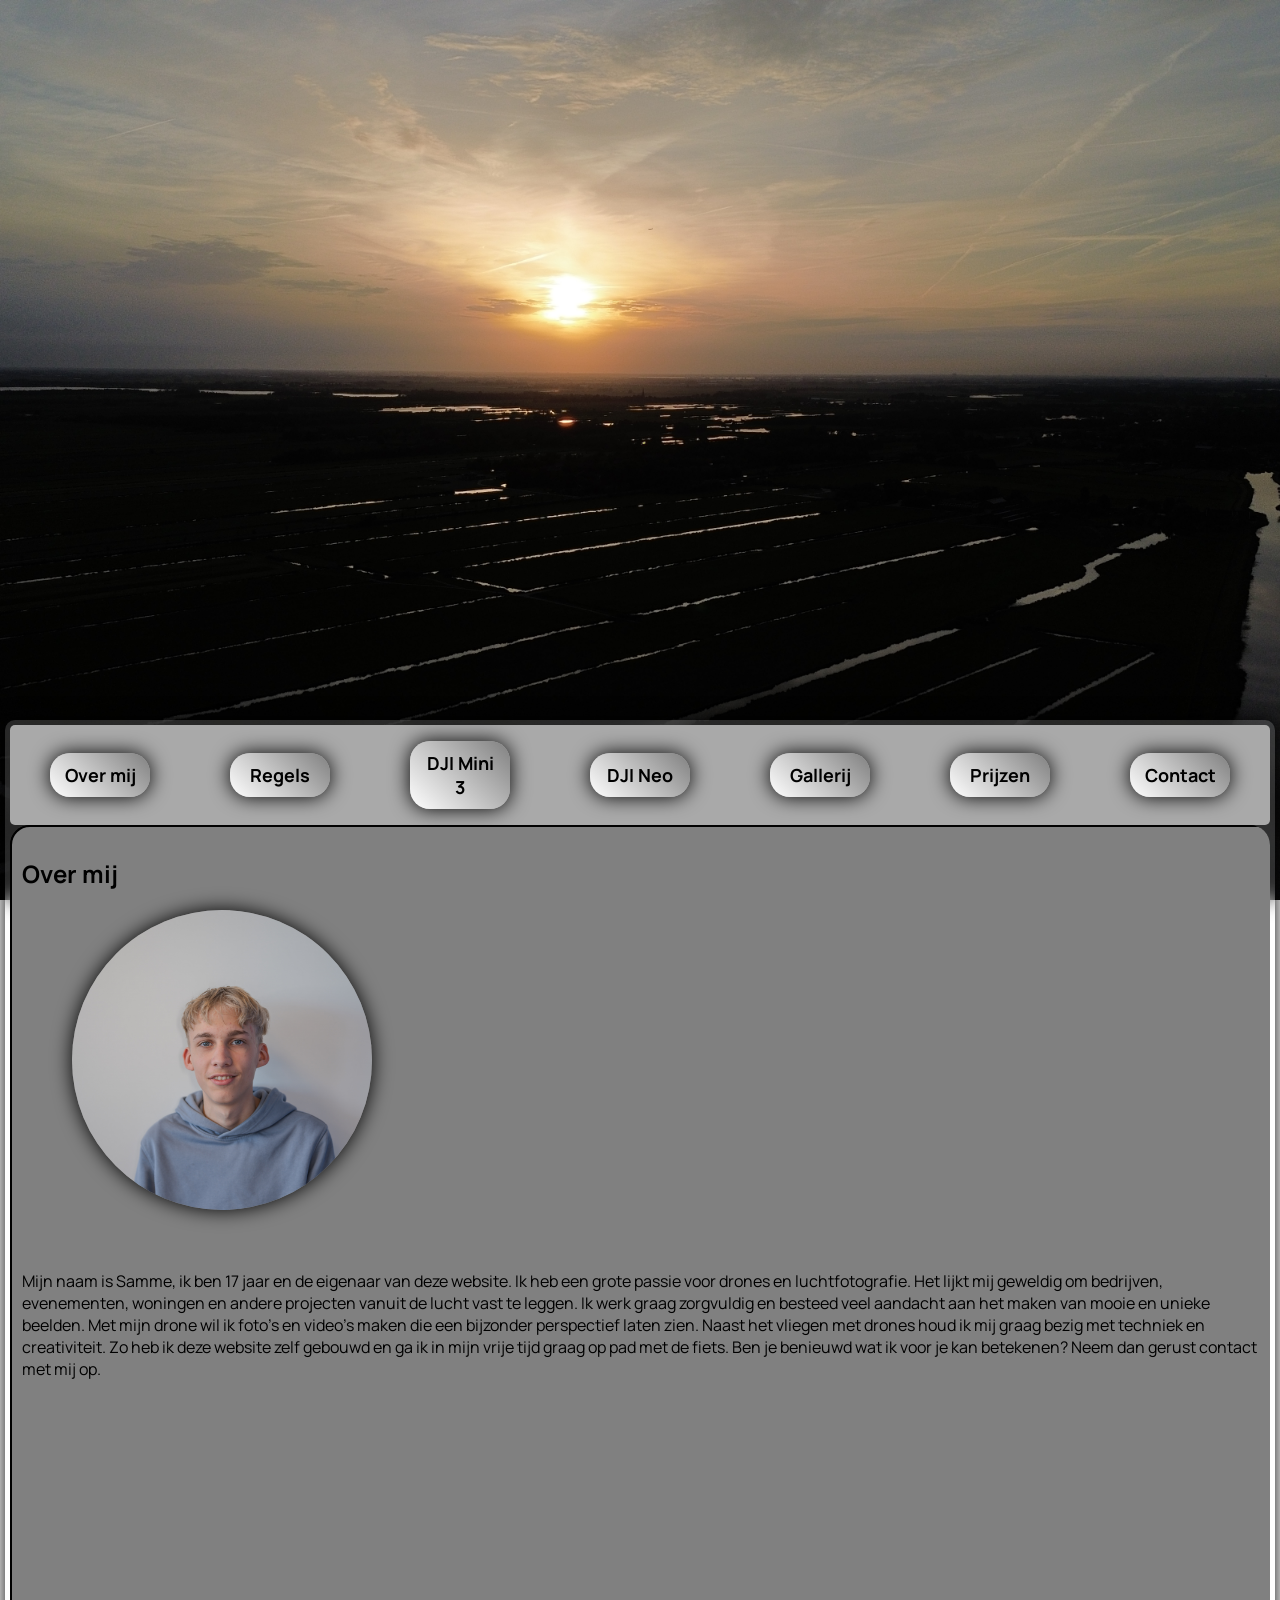
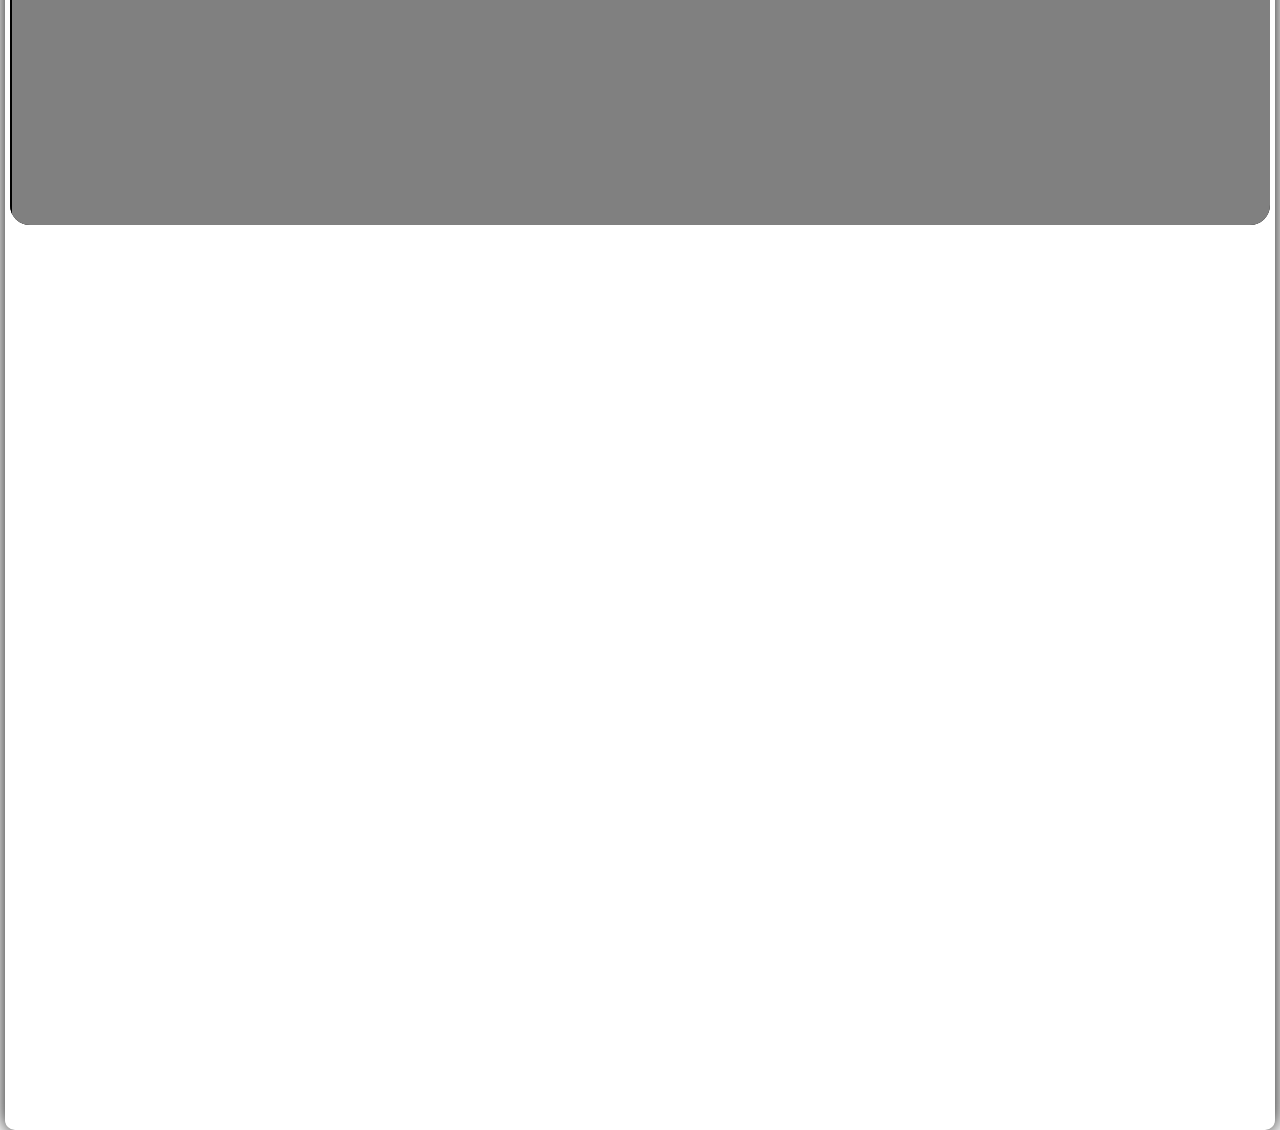
==== index.html @ 200b2747 "Initial commit" ====
<!DOCTYPE html>
<html lang="en">

<head>
    <meta charset="UTF-8">
    <meta name="viewport" content="width=device-width, initial-scale=1.0">
    <title>Samme Dronebeelden</title>
    <link rel="stylesheet" href="style.css">
</head>

<body>
    <div id="media">
        <img id="show-case" src="" alt="background_image">
    </div>
    <div id="content">
        <nav>
            <button class="nav-btn" id="nav1" onclick="scrollToSection('#content1')">Over mij</button>
            <button class="nav-btn" id="nav2" onclick="scrollToSection('#content2')">Regels</button>
            <button class="nav-btn" id="nav3" onclick="scrollToSection('#content3')">DJI Mini 3</button>
            <button class="nav-btn" id="nav4" onclick="scrollToSection('#content4')">DJI Neo</button>
            <button class="nav-btn" id="nav5" onclick="scrollToSection('#content5')">Gallerij</button>
            <button class="nav-btn" id="nav6" onclick="scrollToSection('#content6')">Prijzen</button>
            <button class="nav-btn" id="nav7" onclick="scrollToSection('#content7')">Contact</button>
        </nav>
        <div id="scroll-box">
            <section class="content-box" id="content1">
                <h1>Over mij</h1>
                <img src="img/profile.jpg" alt="profile" id="profile">
                <br><br>
                <p>
                    Mijn naam is Samme, ik ben 17 jaar en de eigenaar van deze website. Ik heb een grote passie voor
                    drones en
                    luchtfotografie. Het lijkt mij geweldig om bedrijven, evenementen, woningen en andere projecten
                    vanuit de lucht vast te
                    leggen. Ik werk graag zorgvuldig en besteed veel aandacht aan het maken van mooie en unieke beelden.
                    Met mijn drone wil
                    ik foto's en video's maken die een bijzonder perspectief laten zien. Naast het vliegen met drones
                    houd ik mij graag
                    bezig met techniek en creativiteit. Zo heb ik deze website zelf gebouwd en ga ik in mijn vrije tijd
                    graag op pad met de
                    fiets. Ben je benieuwd wat ik voor je kan betekenen? Neem dan gerust contact met mij op.
                </p>
            </section>
            <section class="content-box" id="content2">
                <h1>Regels</h1>
                <h2>Regels over dronevliegen</h2>
                <p>
                    Ook zonder officieel vliegbewijs mag je in Nederland met een drone vliegen, mits je je aan de
                    geldende regelgeving
                    houdt.
                </p>
                <ul>
                    <li>Vlieg maximaal 120 meter boven de grond.</li>
                    <li>Houd je drone altijd binnen zichtafstand (VLOS).</li>
                    <li>Vlieg niet boven mensenmenigten.</li>
                    <li>Houd rekening met NoFly-zones</li>
                    <li>Zones en andere vliegverbodenHoud rekening met de privacy van anderen</li>
                    <li>Registreer jezelf als drone-exploitant wanneer dit verplicht is</li>
                    <li>Voor drones vanaf 250 gram is doorgaans een vliegbewijs vereist</li>
                </ul>
                <p>Veilig en verantwoord vliegen staat altijd voorop!</p><br><br>
                <h2>Regels over een afspraak maken</h2>
                <p>
                    Houd zelf rekening met het weer. De neo kan bij een klein beetje wind niet meer opsteigen. De Mini 3
                    kan wel wat hebben. Als er neerslag word voorspelt is een vlucht niet mogelijk.
                </p>
                <p>
                    Voor indoor vliegen is alleen de Neo geschikt. De mini 3 is te gevaarlijk voor indoor vliegen.
                </p>
                <p>
                    Houd er altijd rekening mee dat eventuele reiskosten aan de rekening worden toegevoegd. woont u in
                    provincie utrecht, en wilt u een afspraak doordeweeks maken, dan is de kans op reiskosten het
                    kleinst
                </p>
            </section>
            <section class="content-box" id="content3">
                <h1>DJI Mini 3</h1>
                <div class="drone-content">
                    <img src="img/mini3.jpg" alt="mini-3-image">
                    <div>
                        <h2>Kwaliteiten</h2>
                        <p>
                            De DJI Mini 3 is de drone waarmee ik mijn dronebeelden maak en bijzondere locaties vanuit
                            een uniek perspectief vastleg.
                            Dankzij de hoogwaardige 4K-camera kan ik gedetailleerde foto's en vloeiende videobeelden
                            maken, waarbij landschappen,
                            natuur en gebouwen op een compleet andere manier tot hun recht komen.
                            <br><br>
                            Door zijn compacte en lichte ontwerp is de DJI Mini 3 gemakkelijk mee te nemen naar
                            verschillende locaties. De stabiele
                            vliegeigenschappen en slimme camerafuncties maken het mogelijk om indrukwekkende beelden te
                            creëren, zowel vanuit de
                            lucht als vanuit creatieve camerahoeken. Hierdoor kan ik locaties op een bijzondere manier
                            vastleggen en beelden maken
                            die je vanaf de grond niet zomaar kunt zien.
                            <br><br>
                            Voor mij is de DJI Mini 3 meer dan alleen een drone: het is een manier om creativiteit,
                            techniek en fotografie samen te
                            brengen. <br><br>
                            <strong>
                                Met de DJI Mini 3 leg ik niet alleen beelden vast, maar geef ik iedere locatie een nieuw
                                perspectief.
                            </strong>
                        </p>
                    </div>
                </div>
            </section>
            <section class="content-box" id="content4">
                <h1>DJI Neo</h1>
                <div class="drone-content">
                    <img src="img/neo.jpg" alt="neo-image">
                    <div>
                        <h2>Kwaliteiten</h2>
                        <p>
                            De DJI Neo is een compacte en veelzijdige drone waarmee ik op een creatieve manier
                            dronebeelden kan maken. Dankzij het
                            lichte ontwerp, de ingebouwde propellerbescherming en het gebruiksgemak is deze drone
                            bijzonder geschikt voor dynamische
                            beelden en unieke camerahoeken. <br><br>

                            Wat de Neo voor mij extra interessant maakt, is zijn stevige en beschermde ontwerp. Hierdoor
                            kan ik bij het maken van
                            beelden wat meer risico nemen en experimenteren met camerahoeken en bewegingen waar ik met
                            mijn andere drone
                            voorzichtiger mee zou zijn. De propellerbescherming biedt daarbij extra bescherming bij
                            lichte aanrakingen en kleine
                            botsingen, al blijft voorzichtig vliegen belangrijk.
                            <br><br>
                            De DJI Neo geeft mij de vrijheid om nieuwe perspectieven te ontdekken en creatieve ideeën
                            uit te proberen. Vooral bij
                            dynamische opnames en bijzondere locaties biedt deze drone veel mogelijkheden. <br><br>
                            <strong>
                                Met de DJI Neo durf ik creatiever te vliegen en beelden te maken die nét even anders
                                zijn.
                            </strong>
                        </p>
                    </div>
                </div>
            </section>
            <section class="content-box" id="content5">
                <h1>Gallerij</h1><br><br>
                <div id="images"></div>
            </section>
            <section class="content-box" id="content6">
                <h1>Prijzen</h1>
                <table border="1" cellpadding="10" cellspacing="0">
                    <tbody>
                        <tr>
                            <th>Pakket</th>
                            <th>Inhoud</th>
                            <th>Prijs</th>
                        </tr>

                        <tr>
                            <td>📸 Standaard foto’s</td>
                            <td>10–20 dronefoto’s, basis bewerking (rechtzetten + licht)</td>
                            <td>€10</td>
                        </tr>

                        <tr>
                            <td>✨ Bewerkt foto’s</td>
                            <td>10–25 dronefoto’s, kleurcorrectie + betere afwerking</td>
                            <td>€15</td>
                        </tr>

                        <tr>
                            <td>🎥 Standaard video</td>
                            <td>10–40 sec drone video, simpele montage + muziek</td>
                            <td>€25</td>
                        </tr>

                        <tr>
                            <td>🎬 Speciale video</td>
                            <td>40–120 sec drone video, langere montage + betere flow</td>
                            <td>€50</td>
                        </tr>

                        <tr>
                            <td>Onbeperkte sessie</td>
                            <td>max 180 sec edit video + max 100 foto’s eventueel bewerkt</td>
                            <td>€80</td>
                        </tr>
                    </tbody>
                </table>
            </section>
            <section class="content-box" id="content7">
                <h1>Contact</h1>
                <h2>Afspraak maken of iets melden</h2>
                <p>
                    Voor het maken van dronebeelden ben ik alleen beschikbaar binnen provincie Utrecht. Als ik met de
                    trein moet en er zijn
                    reiskosten behoren deze tot de rekening. Beschrijf in de mail zo uitgebreid mogelijk de opdracht en
                    het pakket dat u
                    hiervoor wilt gebruiken.
                </p>
                <p>Email: sammepieper2009@outlook.com</p>
                <button id="mail-btn"
                    onclick="window.location.href='mailto:sammepieper2009@outlook.com?subject=DroneShots'">Klik hier
                    voor een snelle email!</button>
            </section>
        </div>
    </div>
    <script src="script.js"></script>
</body>

</html>
---- style.css ----
@import url("https://fonts.googleapis.com/css2?family=Manrope:wght@400;500;600;700;800&display=swap");

@keyframes waas {
  0% {
    opacity: 0;
    transform: translateY(-10px);
  }
  50% {
    opacity: 0.5;
  }
  100% {
    opacity: 1;
    transform: translateY(0);
  }
}

@keyframes slideIn {
  0% {
    opacity: 0;
    margin-top: 100vh;
  }
  100% {
    opacity: 1;
    margin-top: 80vh;
  }
}

* {
  scrollbar-width: thin;
  scroll-behavior: smooth;
  font-family: "Manrope", sans-serif;
}

body {
  margin: 0;
  display: flex;
  flex-direction: column;
}

div#media {
  background: black;
  position: fixed;
  margin: 0;
  width: 100%;
  height: 100%;
  z-index: 1;
}

div#content {
  z-index: 2;
  display: flex;
  flex-direction: column;
  position: relative;
  z-index: 2;
  margin-top: 80vh;
  background: rgba(255, 255, 255, 0.15);
  backdrop-filter: blur(10px);
  -webkit-backdrop-filter: blur(10px);
  height: 2000px;
  padding: 5px;
  border-radius: 10px;
  margin-left: 5px;
  margin-right: 5px;
  box-shadow: 0 0 20px;
  animation: slideIn 0.5s ease;
}

div#media > img#show-case {
  width: 100%;
  height: 100%;
  margin: 0;
  object-fit: cover;
  animation: waas 0.5s ease;
}

nav {
  display: flex;
  justify-content: space-around;
  align-items: center;
  height: 100px;
  width: 100%;
  background: darkgray;
  border-radius: 5px;
}

button.nav-btn {
  padding: 10px;
  width: 100px;
  border-radius: 20px;
  box-shadow: 0 0 20px;
  border: none;
  background: linear-gradient(45deg, white, gray);
  font-size: large;
  font-weight: bold;
  flex-wrap: wrap;
  transition: all 0.3s ease;
}

button.nav-btn:hover {
  transform: scale(1.5) translateY(-10px);
}

button.nav-btn:active {
  color: red;
  transition: none;
}

div#scroll-box {
  overflow: hidden;
  width: 100%;
  height: 1000px;
  background: black;
  width: auto;
  border-radius: 20px;
}

section.content-box {
  inset: 0;
  width: 98.7%;
  background: gray;
  height: 1000px;
  border: black solid 2px;
  display: flex;
  flex-direction: column;
  padding: 10px;
  border-radius: 20px;
}

img#profile {
  width: 300px;
  border-radius: 100%;
  margin-left: 50px;
  box-shadow: 0 0 20px black;
}

div.drone-content {
  display: flex;
  flex-direction: row;
  flex-wrap: nowrap;
}

div.drone-content > img {
  width: 50%;
  margin-right: 20px;
  border-radius: 10px;
  box-shadow: 0 0 15px black;
  object-fit: cover;
}

img.gallery-img {
  width: 49%;
  border: black solid 1px;
  border-radius: 10px;
  margin-right: 5px;
}

div#images {
  overflow: auto;
}
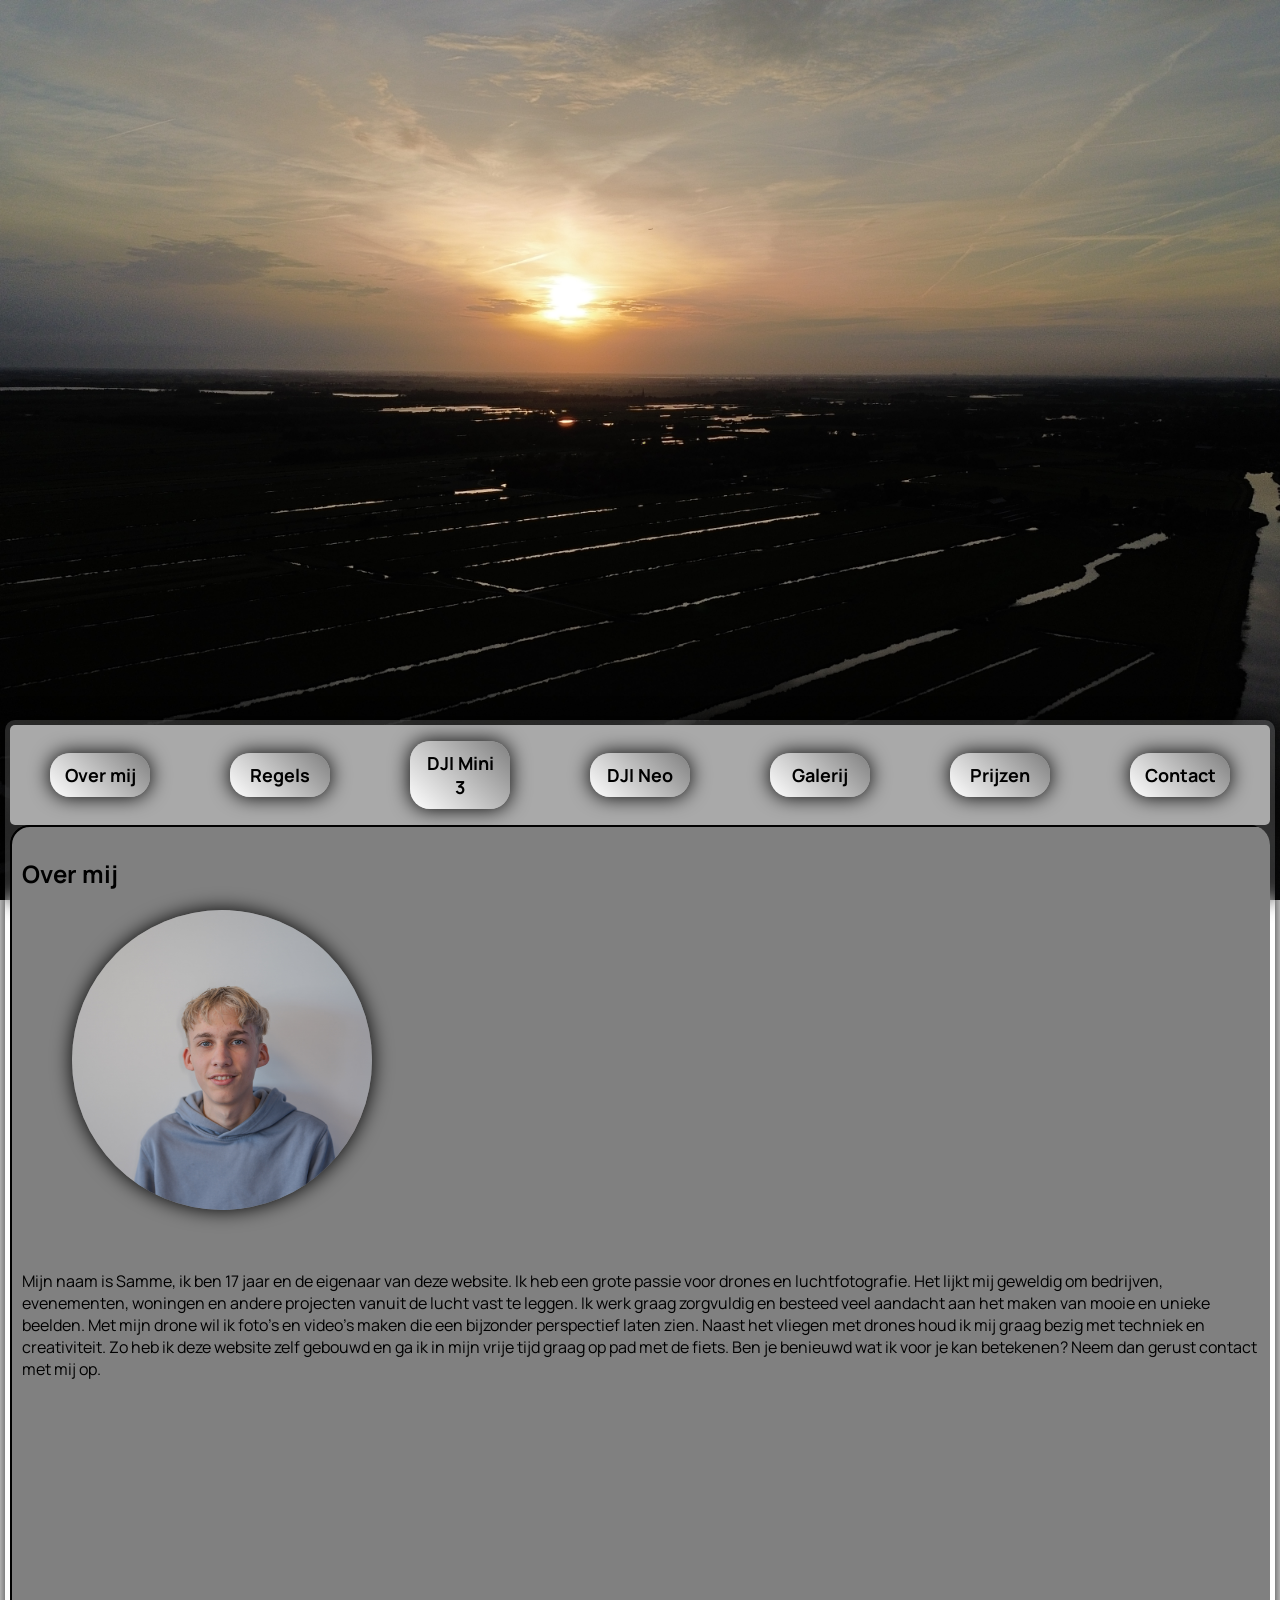
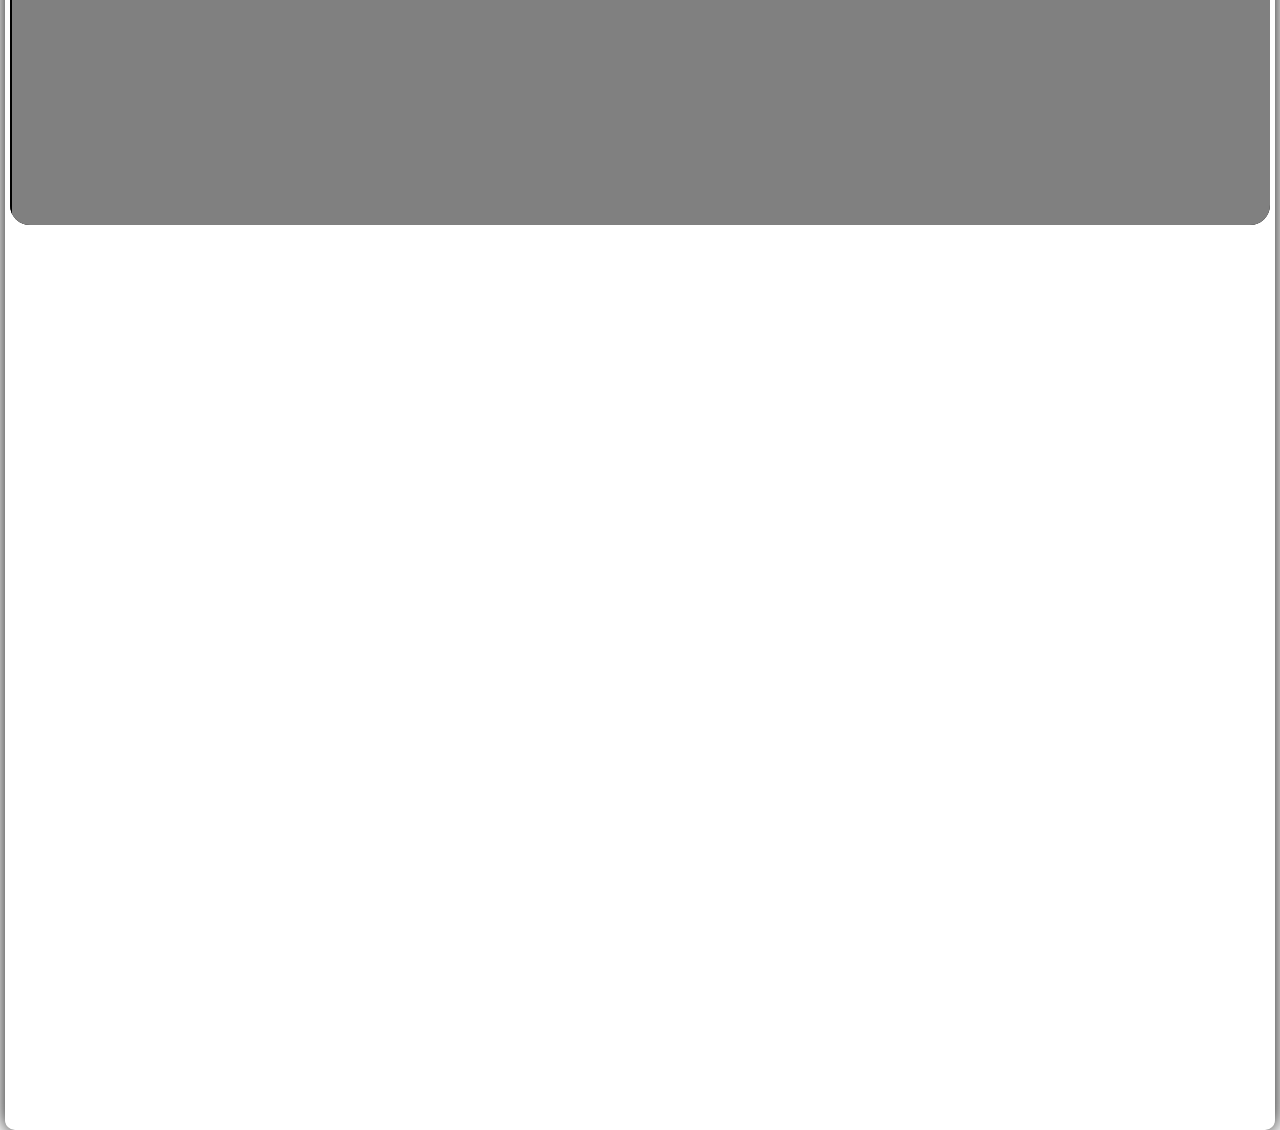
==== commit 0ad11251: "update" ====
--- a/index.html
+++ b/index.html
@@ -4,7 +4,7 @@
 <head>
     <meta charset="UTF-8">
     <meta name="viewport" content="width=device-width, initial-scale=1.0">
-    <title>Samme Dronebeelden</title>
+    <title>DroneShots</title>
     <link rel="stylesheet" href="style.css">
 </head>
 
@@ -18,7 +18,7 @@
             <button class="nav-btn" id="nav2" onclick="scrollToSection('#content2')">Regels</button>
             <button class="nav-btn" id="nav3" onclick="scrollToSection('#content3')">DJI Mini 3</button>
             <button class="nav-btn" id="nav4" onclick="scrollToSection('#content4')">DJI Neo</button>
-            <button class="nav-btn" id="nav5" onclick="scrollToSection('#content5')">Gallerij</button>
+            <button class="nav-btn" id="nav5" onclick="scrollToSection('#content5')">Galerij</button>
             <button class="nav-btn" id="nav6" onclick="scrollToSection('#content6')">Prijzen</button>
             <button class="nav-btn" id="nav7" onclick="scrollToSection('#content7')">Contact</button>
         </nav>
@@ -138,7 +138,7 @@
                 </div>
             </section>
             <section class="content-box" id="content5">
-                <h1>Gallerij</h1><br><br>
+                <h1>Galerij</h1><br><br>
                 <div id="images"></div>
             </section>
             <section class="content-box" id="content6">
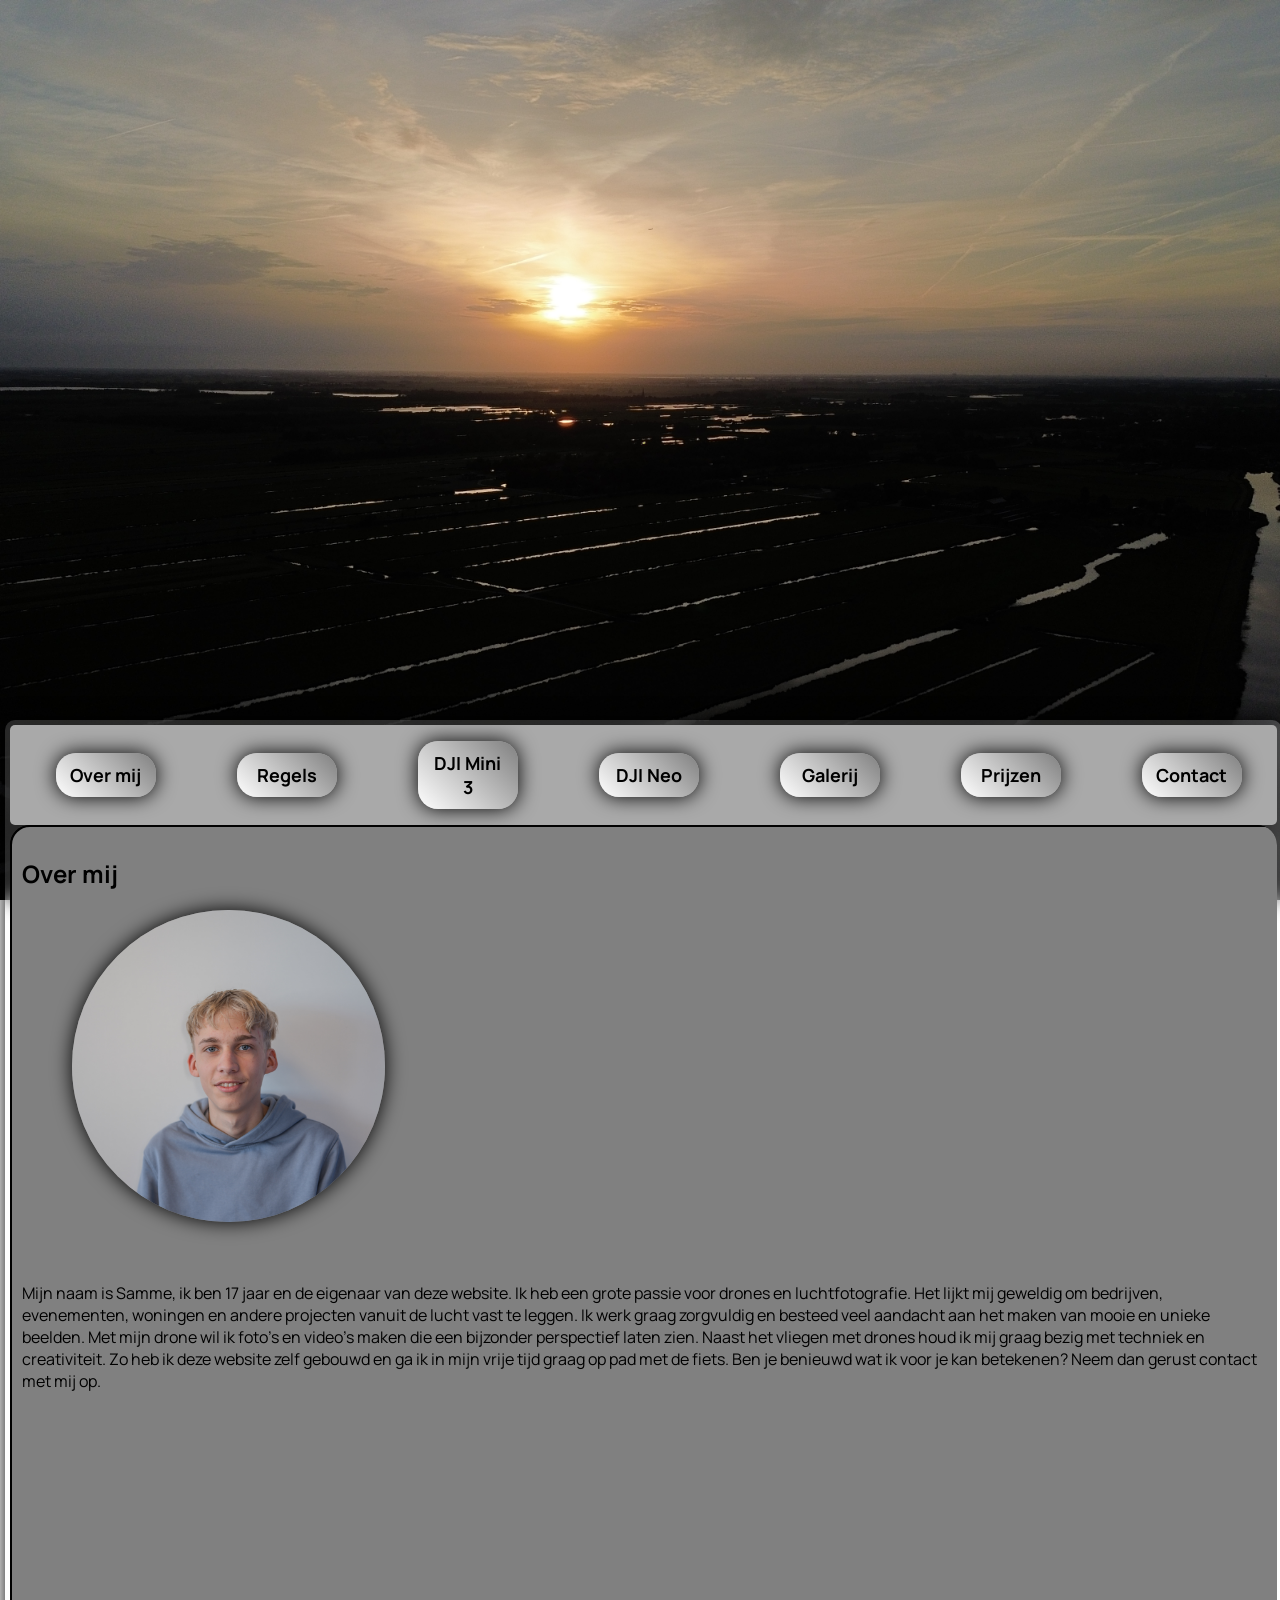
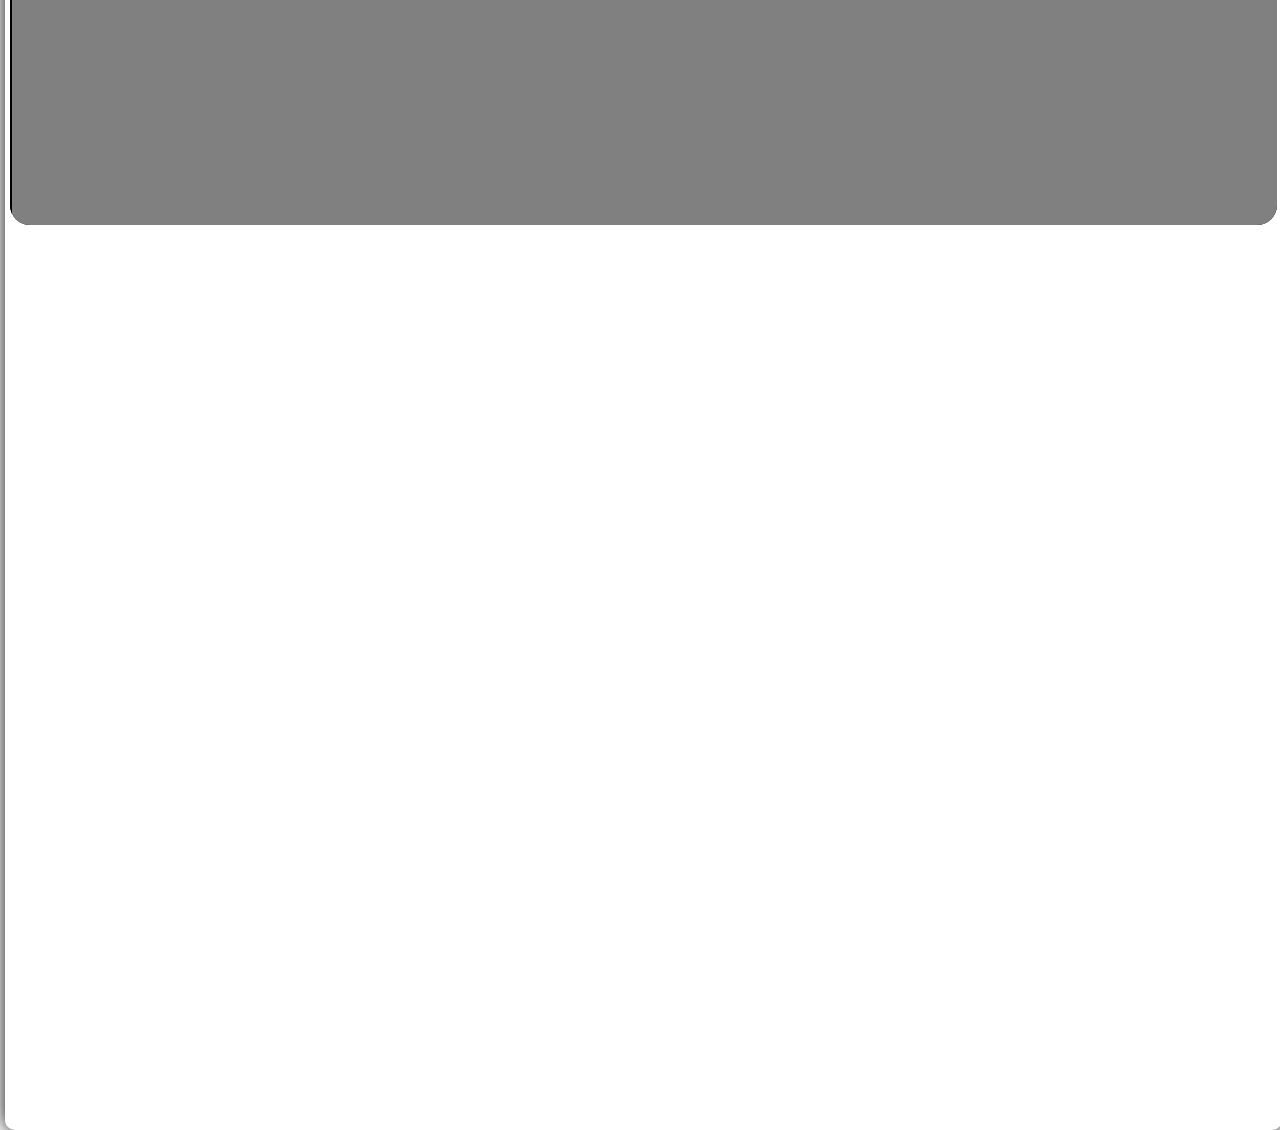
==== commit aae0143a: "mobile-update" ====
--- a/index.html
+++ b/index.html
@@ -9,6 +9,10 @@
 </head>
 
 <body>
+    <div id="zoom-img">
+        <button id="close-box">X</button>
+        <img alt="img" id="zoomed-img">
+    </div>
     <div id="media">
         <img id="show-case" src="" alt="background_image">
     </div>
--- a/style.css
+++ b/style.css
@@ -35,6 +35,25 @@
   margin: 0;
   display: flex;
   flex-direction: column;
+  position: relative;
+}
+
+div#zoom-img {
+  position: fixed;
+  place-self: center;
+  display: flex;
+  width: 80%;
+  height: 90%;
+  z-index: 3;
+  border-radius: 10px;
+  padding: 10px;
+  justify-content: center;
+  align-items: center;
+  min-height: 100vh;
+}
+
+div#zoom-img>button {
+  transform: translateX(-40px);
 }
 
 div#media {
@@ -62,9 +81,9 @@
   margin-left: 5px;
   margin-right: 5px;
   box-shadow: 0 0 20px;
+  width: 99%;
   animation: slideIn 0.5s ease;
 }
-
 div#media > img#show-case {
   width: 100%;
   height: 100%;
@@ -81,6 +100,7 @@
   width: 100%;
   background: darkgray;
   border-radius: 5px;
+  overflow: auto;
 }
 
 button.nav-btn {
@@ -93,6 +113,7 @@
   font-size: large;
   font-weight: bold;
   flex-wrap: wrap;
+  margin-left: 10px;
   transition: all 0.3s ease;
 }
 
@@ -127,7 +148,7 @@
 }
 
 img#profile {
-  width: 300px;
+  width: 25%;
   border-radius: 100%;
   margin-left: 50px;
   box-shadow: 0 0 20px black;
@@ -147,7 +168,7 @@
   object-fit: cover;
 }
 
-img.gallery-img {
+img.galery-img {
   width: 49%;
   border: black solid 1px;
   border-radius: 10px;
@@ -155,5 +176,10 @@
 }
 
 div#images {
+  display: flex;
   overflow: auto;
 }
+
+img#zoomed-img {
+  width: 99%;
+}
